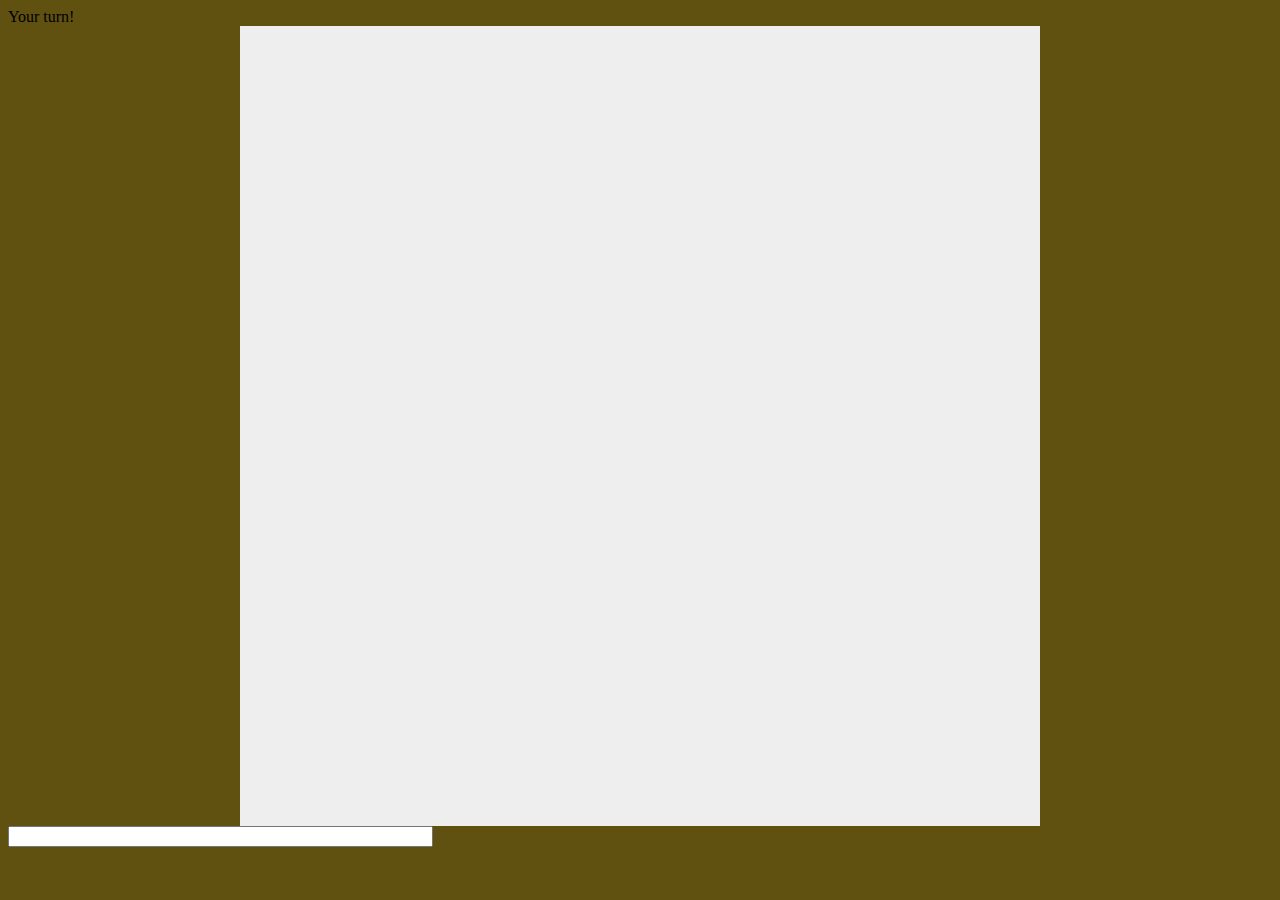
==== game.html @ 454ecad2 "add game.js , etc......  unfinished" ====
<!DOCTYPE html>
<html>
<head>
    <meta charset="UTF-8" />
    <title>オセロ+五目並べ</title>
    <style>
        *{padding: 10; margin: 50;}
        canvas { background:#eee; display: block;margin: 0 auto;}
    </style>
    <link rel="stylesheet" type="text/css" href="game.css">
</head>
<body>
    <div id="top">Your turn!</div>
    <canvas id="gameCanvas" width="800" height="800"></canvas>
    <script src="game.js"></script>
    <input value="" type="text" name="textbox" id="bottom" size="50">

</body>

</html>
---- game.css ----
body{
    background-color: #605110;
}
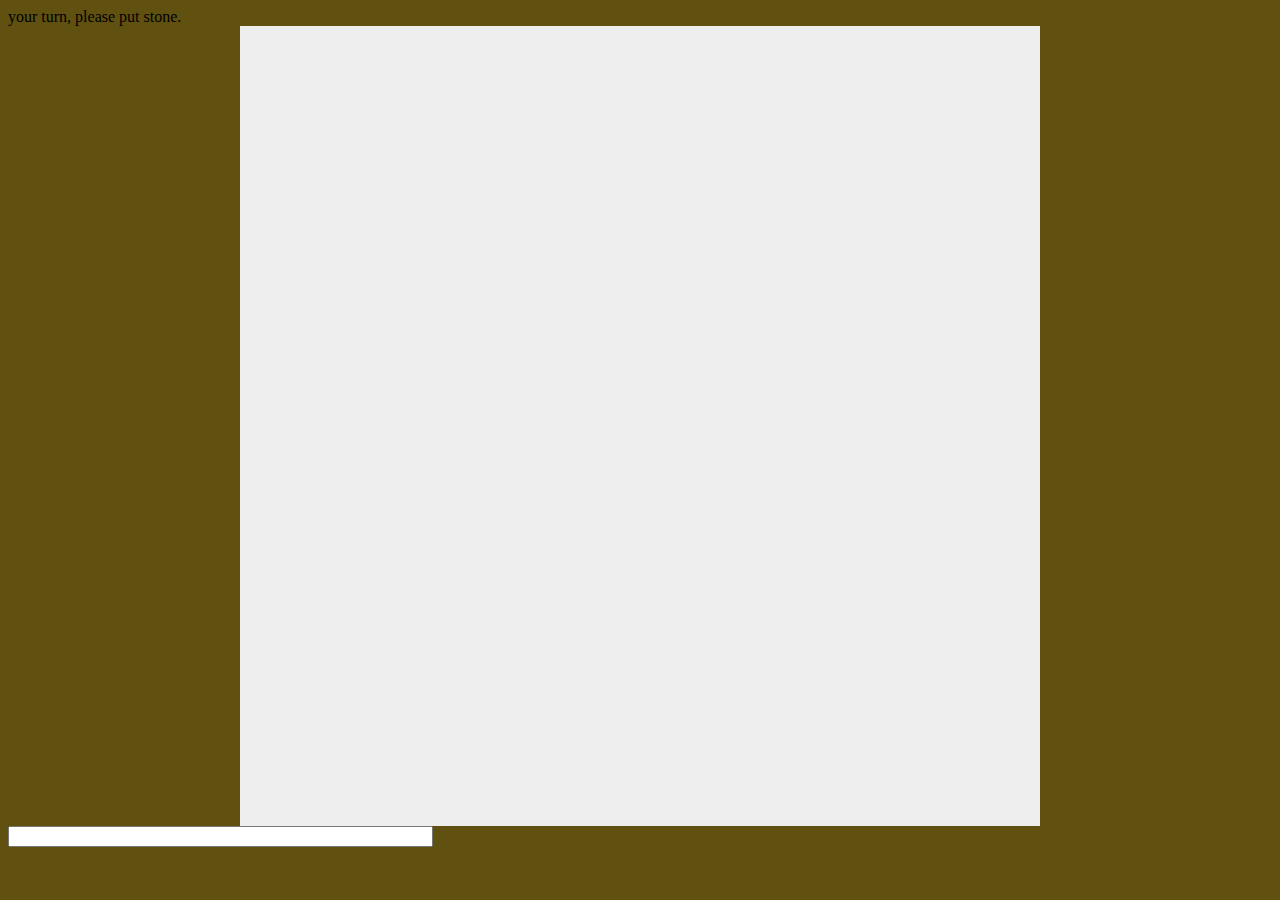
==== commit 5c420873: "add anything" ====
--- a/game.html
+++ b/game.html
@@ -10,7 +10,7 @@
     <link rel="stylesheet" type="text/css" href="game.css">
 </head>
 <body>
-    <div id="top">Your turn!</div>
+    <div id="top">your turn, please put stone.</div>
     <canvas id="gameCanvas" width="800" height="800"></canvas>
     <script src="game.js"></script>
     <input value="" type="text" name="textbox" id="bottom" size="50">
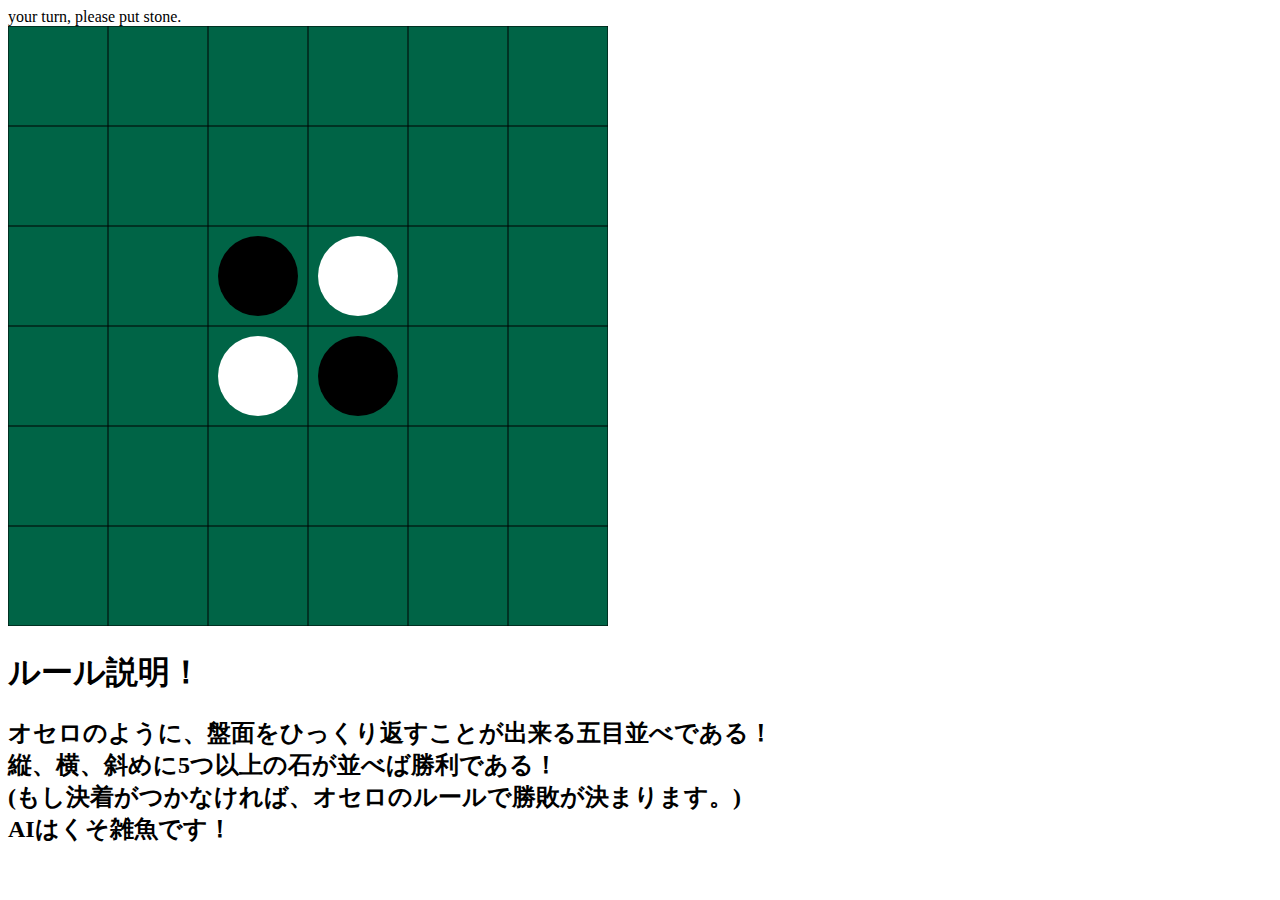
==== commit e81def63: "五目並べ+オセロの完成" ====
--- a/game.html
+++ b/game.html
@@ -3,17 +3,21 @@
 <head>
     <meta charset="UTF-8" />
     <title>オセロ+五目並べ</title>
-    <style>
-        *{padding: 10; margin: 50;}
-        canvas { background:#eee; display: block;margin: 0 auto;}
-    </style>
     <link rel="stylesheet" type="text/css" href="game.css">
 </head>
 <body>
     <div id="top">your turn, please put stone.</div>
-    <canvas id="gameCanvas" width="800" height="800"></canvas>
+    <canvas id="gameCanvas" width="600" height="600"></canvas>
     <script src="game.js"></script>
-    <input value="" type="text" name="textbox" id="bottom" size="50">
+    <!--<input value="" type="text" name="textbox" id="bottom" size="50"> -->
+
+<h1>ルール説明！</h1>
+<h2>
+オセロのように、盤面をひっくり返すことが出来る五目並べである！<br>
+縦、横、斜めに5つ以上の石が並べば勝利である！<br>
+(もし決着がつかなければ、オセロのルールで勝敗が決まります。)<br>
+AIはくそ雑魚です！<br>
+</h2>
 
 </body>
 
--- a/game.css
+++ b/game.css
@@ -1,3 +1,3 @@
 body{
-    background-color: #605110;
+    background-color: #FFFFFF;
 }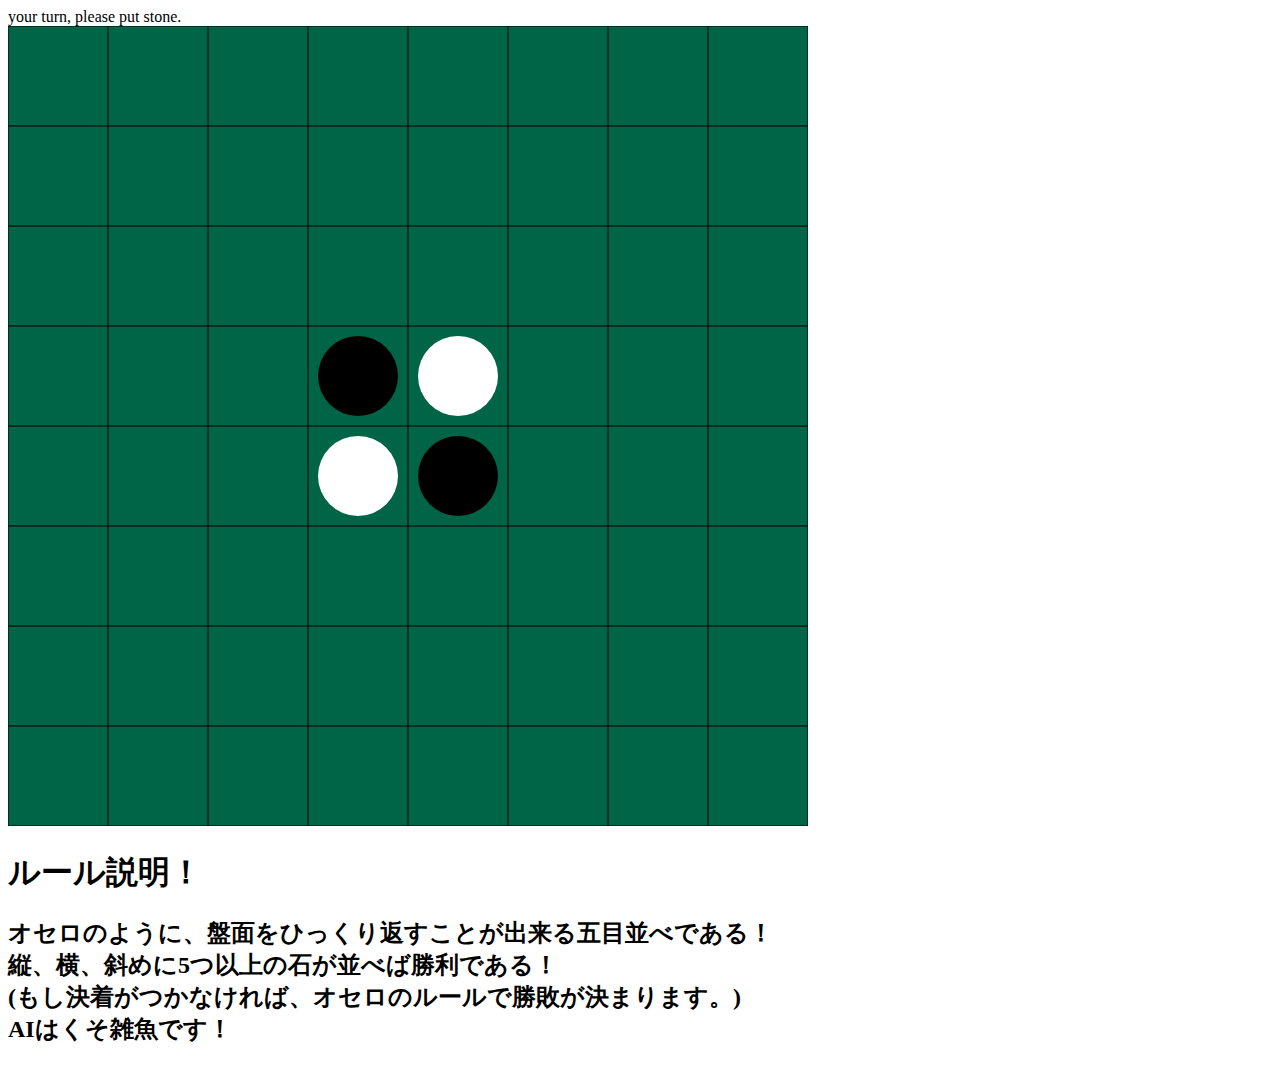
==== commit 50785bdf: "お試しで7目並べにしました" ====
--- a/game.html
+++ b/game.html
@@ -7,7 +7,7 @@
 </head>
 <body>
     <div id="top">your turn, please put stone.</div>
-    <canvas id="gameCanvas" width="600" height="600"></canvas>
+    <canvas id="gameCanvas" width="800" height="800"></canvas>
     <script src="game.js"></script>
     <!--<input value="" type="text" name="textbox" id="bottom" size="50"> -->
 
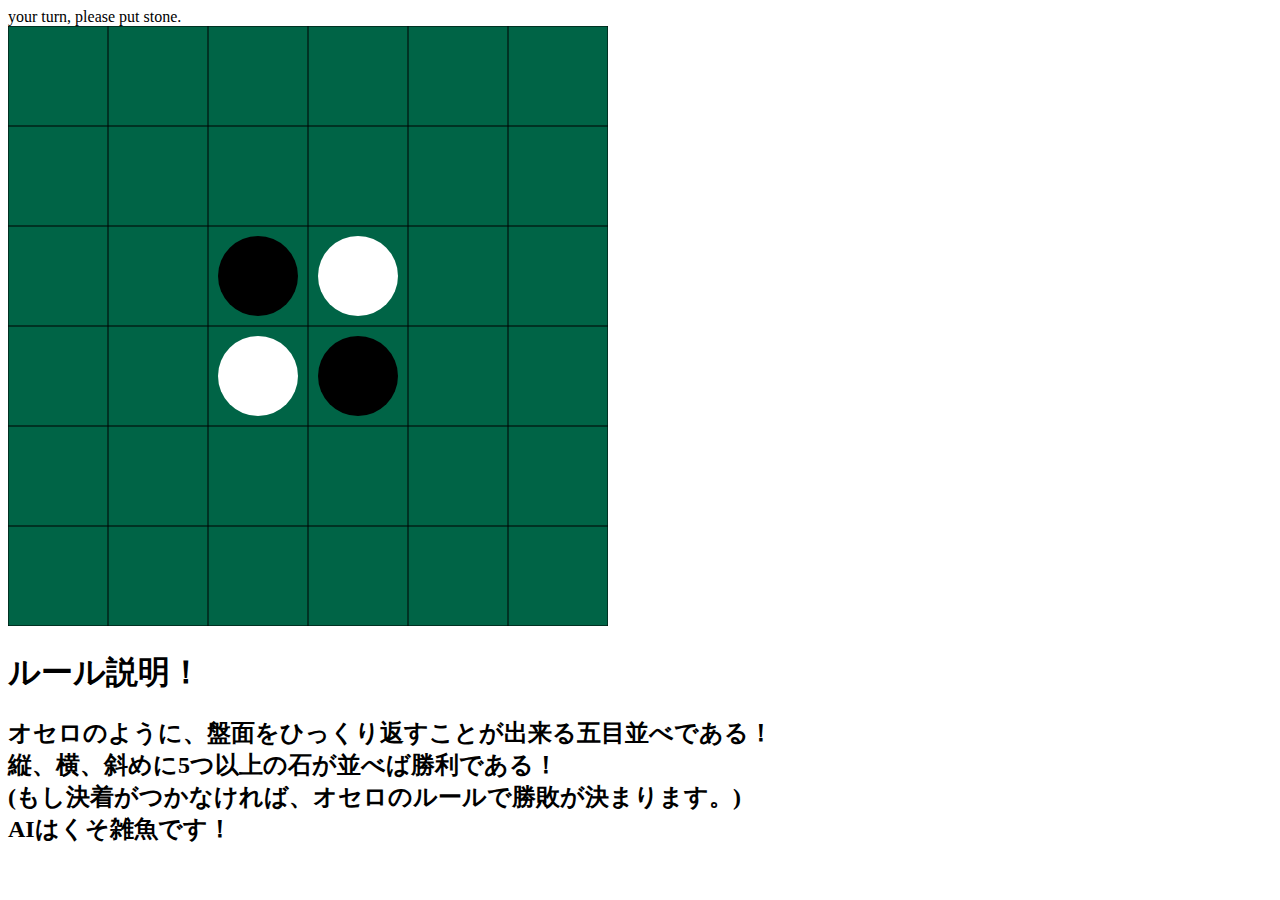
==== commit 4e258372: "やっぱ5目並べが最高っすね～～" ====
--- a/game.html
+++ b/game.html
@@ -7,7 +7,7 @@
 </head>
 <body>
     <div id="top">your turn, please put stone.</div>
-    <canvas id="gameCanvas" width="800" height="800"></canvas>
+    <canvas id="gameCanvas" width="600" height="600"></canvas>
     <script src="game.js"></script>
     <!--<input value="" type="text" name="textbox" id="bottom" size="50"> -->
 
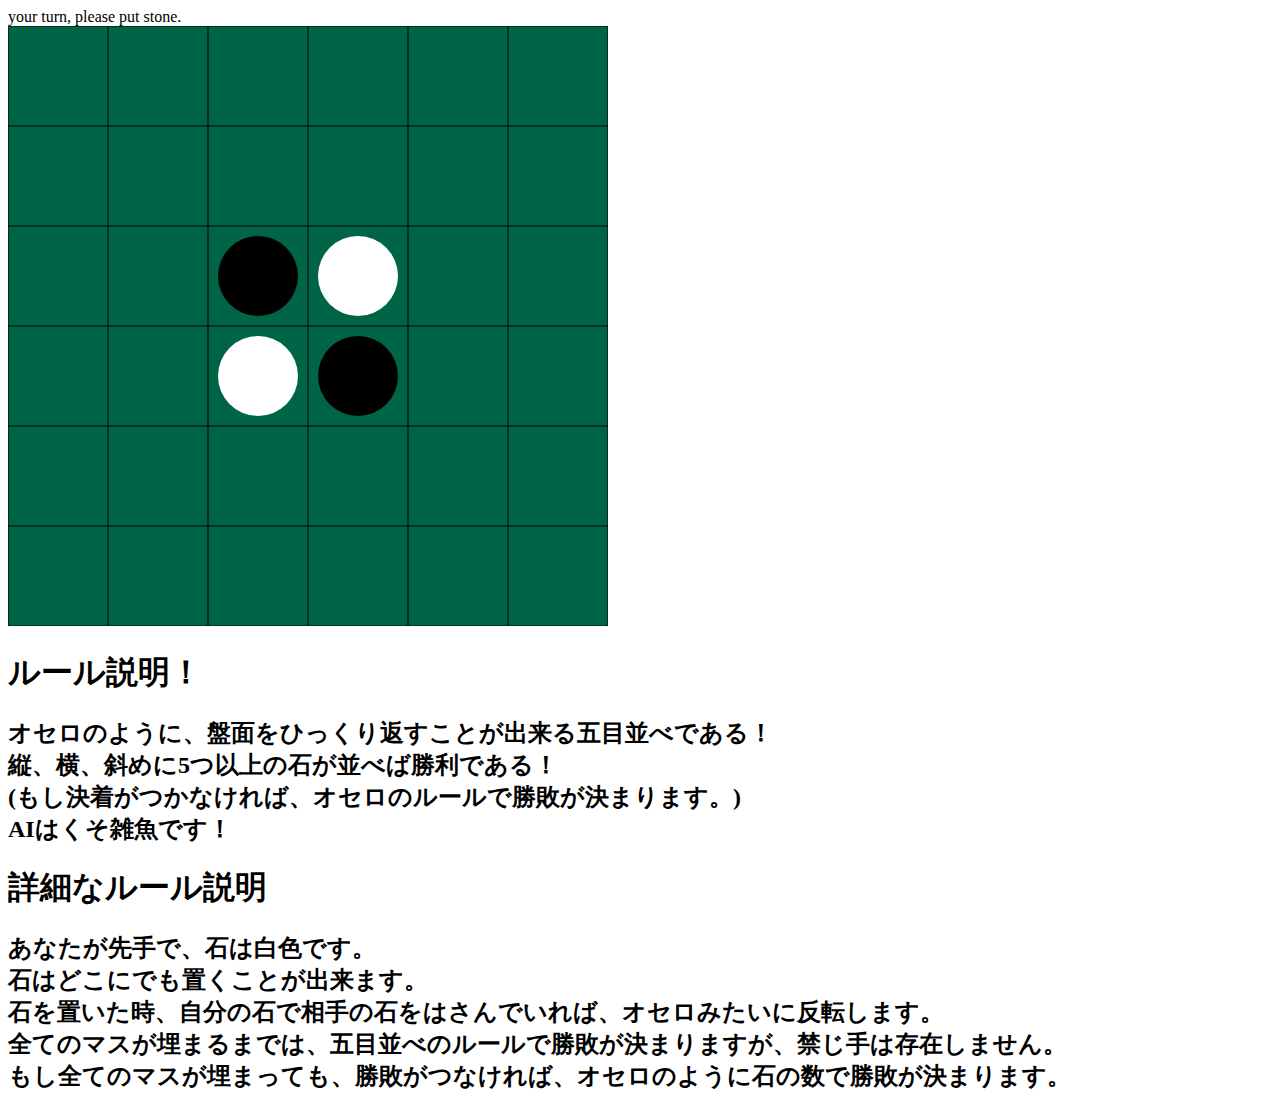
==== commit 7531ae9b: "無限ループの修正とその他微細なバグの修正と、説明の追記" ====
--- a/game.html
+++ b/game.html
@@ -9,8 +9,6 @@
     <div id="top">your turn, please put stone.</div>
     <canvas id="gameCanvas" width="600" height="600"></canvas>
     <script src="game.js"></script>
-    <!--<input value="" type="text" name="textbox" id="bottom" size="50"> -->
-
 <h1>ルール説明！</h1>
 <h2>
 オセロのように、盤面をひっくり返すことが出来る五目並べである！<br>
@@ -18,6 +16,14 @@
 (もし決着がつかなければ、オセロのルールで勝敗が決まります。)<br>
 AIはくそ雑魚です！<br>
 </h2>
+<h1>詳細なルール説明</h1>
+<h2>
+あなたが先手で、石は白色です。<br>
+石はどこにでも置くことが出来ます。<br>
+石を置いた時、自分の石で相手の石をはさんでいれば、オセロみたいに反転します。<br>
+全てのマスが埋まるまでは、五目並べのルールで勝敗が決まりますが、禁じ手は存在しません。<br>
+もし全てのマスが埋まっても、勝敗がつなければ、オセロのように石の数で勝敗が決まります。<br>
+</h2>
 
 </body>
 
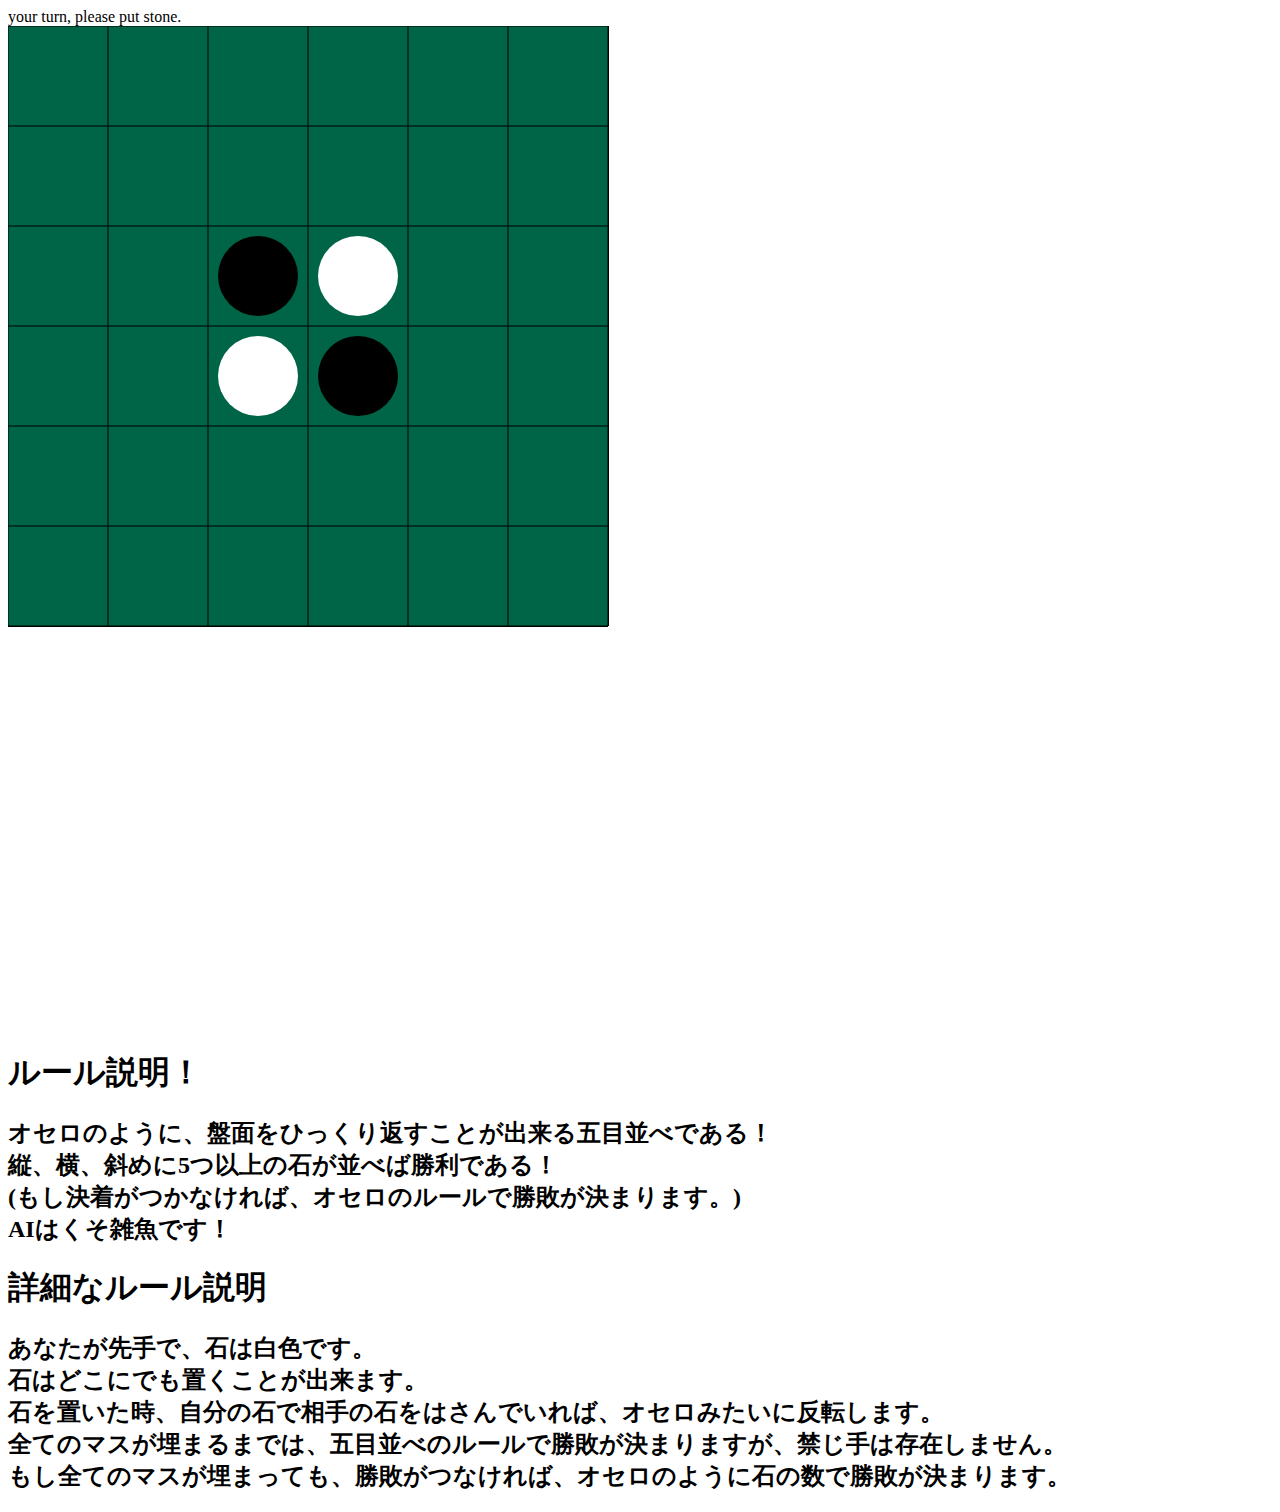
==== commit d918a360: "samegame作った" ====
--- a/game.html
+++ b/game.html
@@ -7,7 +7,7 @@
 </head>
 <body>
     <div id="top">your turn, please put stone.</div>
-    <canvas id="gameCanvas" width="600" height="600"></canvas>
+    <canvas id="gameCanvas" width="1000" height="1000"></canvas>
     <script src="game.js"></script>
 <h1>ルール説明！</h1>
 <h2>
